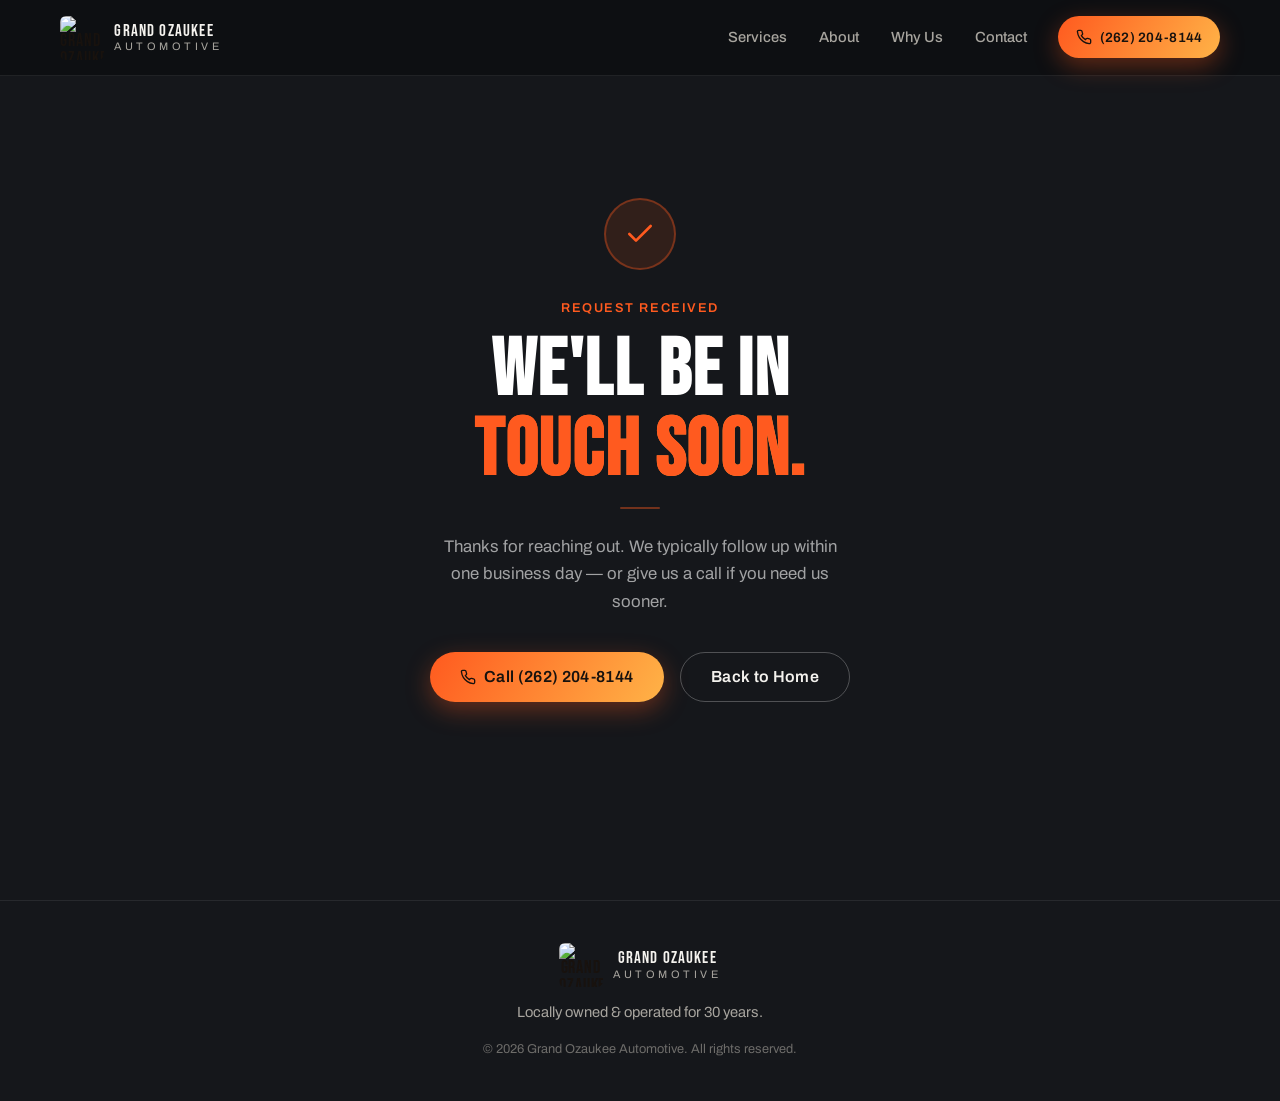
==== thankyou.html @ 928fca4f "Update thankyou.html" ====
<!DOCTYPE html>
<html lang="en">
<head>
  <meta charset="UTF-8">
  <meta name="viewport" content="width=device-width, initial-scale=1.0, viewport-fit=cover">
  <title>Request Received — Grand Ozaukee Automotive</title>
  <meta name="description" content="Thanks for reaching out to Grand Ozaukee Automotive. We'll be in touch shortly.">
  <link rel="preconnect" href="https://fonts.googleapis.com">
  <link rel="preconnect" href="https://fonts.gstatic.com" crossorigin>
  <link href="https://fonts.googleapis.com/css2?family=Archivo:ital,wght@0,400;0,500;0,600;0,800;1,400&family=Bebas+Neue&display=swap" rel="stylesheet">
  <link rel="stylesheet" href="styles.css">
  <link rel="icon" href="data:image/svg+xml,<svg xmlns='http://www.w3.org/2000/svg' viewBox='0 0 100 100'><text y='80' font-size='80'>🔧</text></svg>">
  <style>
    .thankyou {
      min-height: 100vh;
      display: flex;
      flex-direction: column;
      align-items: center;
      justify-content: center;
      padding: 2rem;
      text-align: center;
      background: var(--color-bg, #15171b);
    }
    .thankyou__icon {
      width: 72px;
      height: 72px;
      border-radius: 50%;
      background: rgba(255, 90, 31, 0.12);
      border: 2px solid rgba(255, 90, 31, 0.35);
      display: flex;
      align-items: center;
      justify-content: center;
      margin: 0 auto 1.75rem;
    }
    .thankyou__icon svg {
      color: #ff5a1f;
    }
    .thankyou__eyebrow {
      font-family: 'Archivo', sans-serif;
      font-size: 0.8rem;
      font-weight: 600;
      letter-spacing: 0.12em;
      text-transform: uppercase;
      color: #ff5a1f;
      margin-bottom: 0.75rem;
    }
    .thankyou__title {
      font-family: 'Bebas Neue', sans-serif;
      font-size: clamp(2.8rem, 8vw, 5rem);
      line-height: 1.0;
      color: #fff;
      margin-bottom: 1rem;
      letter-spacing: 0.02em;
    }
    .thankyou__title .accent {
      color: #ff5a1f;
    }
    .thankyou__lede {
      font-family: 'Archivo', sans-serif;
      font-size: 1.05rem;
      color: rgba(255,255,255,0.6);
      max-width: 420px;
      margin: 0 auto 2.25rem;
      line-height: 1.65;
    }
    .thankyou__actions {
      display: flex;
      gap: 1rem;
      flex-wrap: wrap;
      justify-content: center;
    }
    .thankyou__divider {
      width: 40px;
      height: 2px;
      background: rgba(255,90,31,0.4);
      margin: 0 auto 1.5rem;
      border-radius: 2px;
    }
  </style>
</head>
<body>

  <!-- ===== Header ===== -->
  <header class="header is-scrolled" id="header">
    <div class="header__inner">
      <a href="index.html" class="brand" aria-label="Grand Ozaukee Automotive — home">
      <img src="logo.png" alt="Grand Ozaukee Automotive" class="brand__badge" style="width:44px;height:44px;object-fit:contain;border-radius:6px;background:none;">
        <span class="brand__text">
          <span class="brand__name">Grand Ozaukee</span>
          <span class="brand__sub">Automotive</span>
        </span>
      </a>
      <nav class="nav" id="nav" aria-label="Primary">
        <ul class="nav__list">
          <li><a class="nav__link" href="index.html#services">Services</a></li>
          <li><a class="nav__link" href="index.html#about">About</a></li>
          <li><a class="nav__link" href="index.html#why">Why Us</a></li>
          <li><a class="nav__link" href="index.html#contact">Contact</a></li>
        </ul>
        <a class="btn btn--solid nav__cta" href="tel:+12622048144">
          <svg viewBox="0 0 24 24" width="16" height="16" fill="none" stroke="currentColor" stroke-width="2" aria-hidden="true"><path d="M22 16.92v3a2 2 0 0 1-2.18 2 19.79 19.79 0 0 1-8.63-3.07 19.5 19.5 0 0 1-6-6 19.79 19.79 0 0 1-3.07-8.67A2 2 0 0 1 4.11 2h3a2 2 0 0 1 2 1.72c.13.96.36 1.9.7 2.81a2 2 0 0 1-.45 2.11L8.09 9.91a16 16 0 0 0 6 6l1.27-1.27a2 2 0 0 1 2.11-.45c.91.34 1.85.57 2.81.7A2 2 0 0 1 22 16.92z"/></svg>
          (262) 204-8144
        </a>
      </nav>
    </div>
  </header>

  <!-- ===== Thank You ===== -->
  <main class="thankyou">
    <div class="thankyou__icon" aria-hidden="true">
      <svg viewBox="0 0 24 24" width="32" height="32" fill="none" stroke="currentColor" stroke-width="2" stroke-linecap="round" stroke-linejoin="round">
        <polyline points="20 6 9 17 4 12"/>
      </svg>
    </div>
    <p class="thankyou__eyebrow">Request received</p>
    <h1 class="thankyou__title">We'll be in<br><span class="accent">touch soon.</span></h1>
    <div class="thankyou__divider" aria-hidden="true"></div>
    <p class="thankyou__lede">Thanks for reaching out. We typically follow up within one business day — or give us a call if you need us sooner.</p>
    <div class="thankyou__actions">
      <a class="btn btn--solid btn--lg" href="tel:+12622048144">
        <svg viewBox="0 0 24 24" width="16" height="16" fill="none" stroke="currentColor" stroke-width="2" aria-hidden="true"><path d="M22 16.92v3a2 2 0 0 1-2.18 2 19.79 19.79 0 0 1-8.63-3.07 19.5 19.5 0 0 1-6-6 19.79 19.79 0 0 1-3.07-8.67A2 2 0 0 1 4.11 2h3a2 2 0 0 1 2 1.72c.13.96.36 1.9.7 2.81a2 2 0 0 1-.45 2.11L8.09 9.91a16 16 0 0 0 6 6l1.27-1.27a2 2 0 0 1 2.11-.45c.91.34 1.85.57 2.81.7A2 2 0 0 1 22 16.92z"/></svg>
        Call (262) 204-8144
      </a>
      <a class="btn btn--ghost btn--lg" href="index.html">Back to Home</a>
    </div>
  </main>

  <!-- ===== Footer ===== -->
  <footer class="footer">
    <div class="footer__inner">
      <a href="index.html" class="brand brand--footer" aria-label="Back to home">
       <img src="logo.png" alt="Grand Ozaukee Automotive" class="brand__badge" style="width:44px;height:44px;object-fit:contain;border-radius:6px;background:none;">
        <span class="brand__text">
          <span class="brand__name">Grand Ozaukee</span>
          <span class="brand__sub">Automotive</span>
        </span>
      </a>
      <p class="footer__tag">Locally owned &amp; operated for 30 years.</p>
      <p class="footer__legal">© <span id="year"></span> Grand Ozaukee Automotive. All rights reserved.</p>
    </div>
  </footer>

  <!-- Sticky mobile call bar -->
  <a class="call-bar" href="tel:+12622048144" id="callBar">
    <svg viewBox="0 0 24 24" width="18" height="18" fill="none" stroke="currentColor" stroke-width="2" aria-hidden="true"><path d="M22 16.92v3a2 2 0 0 1-2.18 2 19.79 19.79 0 0 1-8.63-3.07 19.5 19.5 0 0 1-6-6 19.79 19.79 0 0 1-3.07-8.67A2 2 0 0 1 4.11 2h3a2 2 0 0 1 2 1.72c.13.96.36 1.9.7 2.81a2 2 0 0 1-.45 2.11L8.09 9.91a16 16 0 0 0 6 6l1.27-1.27a2 2 0 0 1 2.11-.45c.91.34 1.85.57 2.81.7A2 2 0 0 1 22 16.92z"/></svg>
    Call Now — (262) 204-8144
  </a>

  <script>
    document.getElementById("year").textContent = new Date().getFullYear();
    // Keep header styled on this static page
    document.getElementById("header").classList.add("is-scrolled");
  </script>
</body>
</html>
---- styles.css ----
/* ============================================================
   Grand Ozaukee Automotive — mobile-first stylesheet
   ============================================================ */

:root {
  --bg: #0d0f12;
  --bg-2: #15171b;
  --bg-3: #1b1e23;
  --line: rgba(255, 255, 255, 0.08);
  --text: #f4f2ee;
  --muted: #a8a59f;
  --accent: #ff5a1f;
  --accent-2: #ffb347;
  --accent-grad: linear-gradient(120deg, #ff5a1f, #ffb347);
  --radius: 18px;
  --header-h: 68px;
  --font-display: "Bebas Neue", "Archivo", sans-serif;
  --font-body: "Archivo", system-ui, sans-serif;
}

* { margin: 0; padding: 0; box-sizing: border-box; }

html {
  scroll-behavior: smooth;
  scroll-padding-top: calc(var(--header-h) + 12px);
  -webkit-text-size-adjust: 100%;
}

body {
  font-family: var(--font-body);
  background: var(--bg);
  color: var(--text);
  line-height: 1.6;
  overflow-x: hidden;
  min-height: 100dvh;
}

img, svg { display: block; max-width: 100%; }

.accent {
  background: var(--accent-grad);
  -webkit-background-clip: text;
  background-clip: text;
  color: transparent;
}

/* ---------- Buttons ---------- */
.btn {
  display: inline-flex;
  align-items: center;
  justify-content: center;
  gap: 0.5rem;
  font: 600 0.95rem/1 var(--font-body);
  letter-spacing: 0.02em;
  text-decoration: none;
  border: 0;
  border-radius: 999px;
  padding: 0.85rem 1.5rem;
  min-height: 48px;
  cursor: pointer;
  transition: transform 0.25s ease, box-shadow 0.25s ease, background-color 0.25s ease;
  -webkit-tap-highlight-color: transparent;
}
.btn--solid {
  background: var(--accent-grad);
  color: #18120e;
  box-shadow: 0 8px 24px rgba(255, 90, 31, 0.35);
}
.btn--solid:hover { transform: translateY(-2px); box-shadow: 0 12px 32px rgba(255, 90, 31, 0.5); }
.btn--ghost {
  background: transparent;
  color: var(--text);
  border: 1px solid rgba(255, 255, 255, 0.25);
}
.btn--ghost:hover { border-color: var(--accent-2); color: var(--accent-2); }
.btn--lg { padding: 1rem 1.9rem; font-size: 1rem; }
.btn:focus-visible,
a:focus-visible,
button:focus-visible {
  outline: 2px solid var(--accent-2);
  outline-offset: 3px;
}

/* ---------- Loader ---------- */
.loader {
  position: fixed; inset: 0; z-index: 100;
  background: var(--bg);
  display: grid; place-items: center;
}
.loader__inner { display: grid; gap: 1.1rem; justify-items: center; }
.loader__badge {
  font: 400 2rem/1 var(--font-display);
  letter-spacing: 0.06em;
  color: #18120e;
  background: var(--accent-grad);
  width: 72px; height: 72px;
  display: grid; place-items: center;
  border-radius: 20px;
}
.loader__bar {
  width: 140px; height: 3px; border-radius: 3px;
  background: rgba(255, 255, 255, 0.12);
  overflow: hidden;
}
.loader__bar-fill {
  display: block; width: 100%; height: 100%;
  background: var(--accent-grad);
  transform: scaleX(0); transform-origin: left;
}

/* ---------- Header ---------- */
.header {
  position: fixed; top: 0; left: 0; right: 0; z-index: 50;
  height: var(--header-h);
  backdrop-filter: blur(14px);
  -webkit-backdrop-filter: blur(14px);
  background: rgba(13, 15, 18, 0.72);
  border-bottom: 1px solid transparent;
  transition: border-color 0.3s ease, background-color 0.3s ease;
}
.header.is-scrolled { border-bottom-color: var(--line); background: rgba(13, 15, 18, 0.88); }
.header__inner {
  max-width: 1200px; margin: 0 auto; height: 100%;
  padding: 0 1.25rem;
  display: flex; align-items: center; justify-content: space-between; gap: 1rem;
}

.brand { display: flex; align-items: center; gap: 0.65rem; text-decoration: none; color: var(--text); }
.brand__badge {
  font: 400 1.15rem/1 var(--font-display);
  letter-spacing: 0.05em;
  color: #18120e;
  background: var(--accent-grad);
  width: 42px; height: 42px;
  display: grid; place-items: center;
  border-radius: 12px;
  flex: none;
}
.brand__text { display: grid; line-height: 1.15; }
.brand__name { font: 400 1.05rem/1.1 var(--font-display); letter-spacing: 0.07em; text-transform: uppercase; }
.brand__sub { font-size: 0.68rem; letter-spacing: 0.32em; text-transform: uppercase; color: var(--muted); }

.nav { display: none; align-items: center; gap: 1.75rem; }
.nav__list { display: flex; gap: 1.6rem; list-style: none; }
.nav__link {
  display: inline-block;
  padding: 0.7rem 0.2rem;
  color: var(--muted); text-decoration: none; font-size: 0.92rem; font-weight: 500;
  transition: color 0.2s ease;
}
.nav__link:hover { color: var(--text); }
.nav__cta { padding: 0.6rem 1.1rem; min-height: 42px; font-size: 0.85rem; }

.nav-toggle {
  display: grid; gap: 5px;
  background: none; border: 0; cursor: pointer;
  padding: 15px 12px; margin-right: -12px;
  -webkit-tap-highlight-color: transparent;
}
.nav-toggle__line {
  width: 24px; height: 2px; border-radius: 2px;
  background: var(--text);
  transition: transform 0.3s ease, opacity 0.3s ease;
}
.nav-toggle[aria-expanded="true"] .nav-toggle__line:nth-child(1) { transform: translateY(7px) rotate(45deg); }
.nav-toggle[aria-expanded="true"] .nav-toggle__line:nth-child(2) { opacity: 0; }
.nav-toggle[aria-expanded="true"] .nav-toggle__line:nth-child(3) { transform: translateY(-7px) rotate(-45deg); }

/* ---------- Mobile menu ---------- */
.mobile-menu {
  position: fixed; inset: 0; z-index: 46;
  background: rgba(13, 15, 18, 0.97);
  backdrop-filter: blur(18px);
  -webkit-backdrop-filter: blur(18px);
  display: grid; place-items: center;
  opacity: 0; visibility: hidden;
  transition: opacity 0.35s ease, visibility 0.35s ease;
}
.mobile-menu.is-open { opacity: 1; visibility: visible; }
.mobile-menu nav { display: grid; gap: 2rem; justify-items: center; text-align: center; padding: 1rem; }
.mobile-menu__list { list-style: none; display: grid; gap: 1.4rem; }
.mobile-menu__link {
  font: 400 2.2rem/1 var(--font-display);
  letter-spacing: 0.06em; text-transform: uppercase;
  color: var(--text); text-decoration: none;
  transition: color 0.2s ease;
}
.mobile-menu__link:hover { color: var(--accent-2); }
.mobile-menu__hours { color: var(--muted); font-size: 0.85rem; letter-spacing: 0.08em; }

/* ---------- Hero ---------- */
.hero {
  position: relative;
  min-height: 100svh;
  display: flex; flex-direction: column; justify-content: center;
  padding: calc(var(--header-h) + 2.5rem) 1.25rem 4.5rem;
  overflow: hidden;
}
.hero__bg { position: absolute; inset: 0; pointer-events: none; }
.hero__glow {
  position: absolute;
  width: 130vw; height: 130vw; max-width: 900px; max-height: 900px;
  top: -30%; right: -40%;
  background: radial-gradient(circle, rgba(255, 90, 31, 0.16) 0%, transparent 62%);
}
.hero__grid {
  position: absolute; inset: 0;
  background-image:
    linear-gradient(rgba(255, 255, 255, 0.035) 1px, transparent 1px),
    linear-gradient(90deg, rgba(255, 255, 255, 0.035) 1px, transparent 1px);
  background-size: 56px 56px;
  mask-image: radial-gradient(ellipse 90% 70% at 50% 35%, black 35%, transparent 75%);
  -webkit-mask-image: radial-gradient(ellipse 90% 70% at 50% 35%, black 35%, transparent 75%);
}
.hero__inner {
  position: relative;
  max-width: 1200px; margin: 0 auto; width: 100%;
  display: grid; gap: 3rem;
}
.hero__eyebrow {
  display: inline-flex; align-items: center; gap: 0.6rem;
  font-size: 0.78rem; font-weight: 600;
  letter-spacing: 0.16em; text-transform: uppercase;
  color: var(--accent-2);
  margin-bottom: 1.4rem;
}
.hero__dot {
  width: 8px; height: 8px; border-radius: 50%;
  background: var(--accent);
  box-shadow: 0 0 0 4px rgba(255, 90, 31, 0.2);
  flex: none;
}
.hero__title {
  font: 400 clamp(3.2rem, 13vw, 6.5rem)/0.96 var(--font-display);
  letter-spacing: 0.015em;
  text-transform: uppercase;
}
.hero__line { display: block; overflow: hidden; padding-bottom: 0.06em; }
.hero__line-inner { display: inline-block; will-change: transform; }
.hero__lede {
  max-width: 46ch;
  margin-top: 1.4rem;
  color: var(--muted);
  font-size: clamp(1rem, 2.6vw, 1.12rem);
}
.hero__actions { display: flex; flex-wrap: wrap; gap: 0.9rem; margin-top: 2rem; }
.hero__proof {
  display: flex; flex-wrap: wrap; gap: 1.5rem 2.5rem;
  list-style: none; margin-top: 2.8rem;
}
.hero__proof li { display: grid; gap: 0.15rem; }
.hero__proof strong { font: 400 2rem/1 var(--font-display); letter-spacing: 0.04em; color: var(--accent-2); }
.hero__proof span { font-size: 0.78rem; letter-spacing: 0.1em; text-transform: uppercase; color: var(--muted); }

.hero__visual { display: grid; place-items: center; }
.gauge { width: min(78vw, 340px); height: auto; }
.gauge__value {
  font: 400 64px/1 var(--font-display);
  fill: var(--text);
  letter-spacing: 0.04em;
}
.gauge__label {
  font: 600 11.5px/1 var(--font-body);
  letter-spacing: 0.28em;
  fill: var(--muted);
}
.gauge__needle-group { transform-origin: 180px 180px; }

.hero__scroll-hint {
  position: absolute; left: 50%; bottom: 1.4rem;
  transform: translateX(-50%);
  width: 24px; height: 38px;
  border: 2px solid rgba(255, 255, 255, 0.22);
  border-radius: 14px;
}
.hero__scroll-hint span {
  position: absolute; left: 50%; top: 7px;
  width: 4px; height: 8px; border-radius: 3px;
  background: var(--accent-2);
  transform: translateX(-50%);
  animation: scrollHint 1.8s ease-in-out infinite;
}
@keyframes scrollHint {
  0%, 100% { transform: translate(-50%, 0); opacity: 1; }
  60% { transform: translate(-50%, 12px); opacity: 0.2; }
}

/* ---------- Marquee ---------- */
.marquee {
  border-top: 1px solid var(--line);
  border-bottom: 1px solid var(--line);
  background: var(--bg-2);
  overflow: hidden;
  padding: 0.95rem 0;
}
.marquee__track { display: flex; width: max-content; will-change: transform; }
.marquee__group { display: flex; align-items: center; flex: none; }
.marquee__group span {
  font: 400 1.15rem/1 var(--font-display);
  letter-spacing: 0.12em; text-transform: uppercase;
  color: var(--muted);
  padding: 0 1.1rem;
  white-space: nowrap;
}
.marquee__group i { color: var(--accent); font-style: normal; }

/* ---------- Sections ---------- */
.section { padding: 5rem 1.25rem; }
.section__inner { max-width: 1200px; margin: 0 auto; }
.section__head { max-width: 640px; margin-bottom: 3rem; }
.section__eyebrow {
  font-size: 0.78rem; font-weight: 600;
  letter-spacing: 0.18em; text-transform: uppercase;
  color: var(--accent);
  margin-bottom: 0.9rem;
}
.section__title {
  font: 400 clamp(2.4rem, 8.5vw, 4rem)/1 var(--font-display);
  letter-spacing: 0.02em; text-transform: uppercase;
}
.section__lede { color: var(--muted); margin-top: 1.1rem; max-width: 50ch; }

/* ---------- Services ---------- */
.services { background: var(--bg); }
.services__grid {
  display: grid;
  grid-template-columns: 1fr;
  gap: 1rem;
}
.card {
  background: var(--bg-2);
  border: 1px solid var(--line);
  border-radius: var(--radius);
  padding: 1.6rem 1.5rem;
  transition: transform 0.3s ease, border-color 0.3s ease, background-color 0.3s ease;
}
.card:hover {
  transform: translateY(-4px);
  border-color: rgba(255, 90, 31, 0.45);
  background: var(--bg-3);
}
.card__icon {
  width: 50px; height: 50px;
  display: grid; place-items: center;
  border-radius: 14px;
  background: rgba(255, 90, 31, 0.12);
  color: var(--accent-2);
  margin-bottom: 1.1rem;
}
.card__icon svg { width: 26px; height: 26px; }
.card h3 {
  font-size: 1.08rem; font-weight: 600;
  letter-spacing: 0.01em;
  margin-bottom: 0.4rem;
}
.card p { color: var(--muted); font-size: 0.93rem; }

/* ---------- About ---------- */
.about { background: var(--bg-2); border-top: 1px solid var(--line); border-bottom: 1px solid var(--line); }
.about__inner { display: grid; gap: 3rem; }
.about__frame {
  position: relative;
  border-radius: var(--radius);
  overflow: hidden;
  border: 1px solid var(--line);
}
.about__art { width: 100%; height: auto; }
.about__badge {
  position: absolute; top: 1rem; right: 1rem;
  background: var(--accent-grad);
  color: #18120e;
  border-radius: 14px;
  padding: 0.6rem 0.9rem;
  text-align: center;
  font: 400 1.1rem/1.1 var(--font-display);
  letter-spacing: 0.06em;
  box-shadow: 0 10px 26px rgba(255, 90, 31, 0.4);
}
.about__copy p { color: var(--muted); margin-top: 1.1rem; max-width: 54ch; }
.about__points { list-style: none; margin: 1.6rem 0 2rem; display: grid; gap: 0.8rem; }
.about__points li {
  position: relative;
  padding-left: 1.9rem;
  font-weight: 500;
}
.about__points li::before {
  content: "";
  position: absolute; left: 0; top: 0.32em;
  width: 18px; height: 18px;
  border-radius: 50%;
  background:
    url('data:image/svg+xml,<svg xmlns="http://www.w3.org/2000/svg" viewBox="0 0 24 24" fill="none" stroke="%2318120e" stroke-width="3.4" stroke-linecap="round" stroke-linejoin="round"><path d="M5 13l4 4 10-10"/></svg>') center / 11px no-repeat,
    linear-gradient(120deg, #ff5a1f, #ffb347);
}

/* ---------- Why ---------- */
.why__list { list-style: none; display: grid; gap: 0; max-width: 820px; }
.why__item {
  display: grid;
  grid-template-columns: auto 1fr;
  gap: 1.25rem;
  padding: 1.8rem 0;
  border-bottom: 1px solid var(--line);
}
.why__item:first-child { border-top: 1px solid var(--line); }
.why__num {
  font: 400 1.6rem/1 var(--font-display);
  letter-spacing: 0.05em;
  color: var(--accent);
  padding-top: 0.2rem;
}
.why__item h3 { font-size: 1.12rem; font-weight: 600; margin-bottom: 0.4rem; }
.why__item p { color: var(--muted); font-size: 0.95rem; max-width: 58ch; }

/* ---------- Contact ---------- */
.contact { padding-bottom: 6rem; }
.contact__card {
  background: linear-gradient(160deg, var(--bg-2), var(--bg-3));
  border: 1px solid var(--line);
  border-radius: calc(var(--radius) + 8px);
  padding: 2.2rem 1.5rem;
  position: relative;
  overflow: hidden;
}
.contact__card::before {
  content: "";
  position: absolute; top: -120px; right: -120px;
  width: 320px; height: 320px;
  background: radial-gradient(circle, rgba(255, 90, 31, 0.18), transparent 65%);
  pointer-events: none;
}
.contact__title {
  font: 400 clamp(2.4rem, 9vw, 3.6rem)/1 var(--font-display);
  letter-spacing: 0.02em; text-transform: uppercase;
}
.contact__lede { color: var(--muted); margin-top: 0.9rem; }
.contact__grid {
  display: grid; grid-template-columns: 1fr; gap: 0.9rem;
  margin: 2rem 0 2.4rem;
}
.contact__tile {
  display: grid; gap: 0.2rem;
  background: rgba(255, 255, 255, 0.04);
  border: 1px solid var(--line);
  border-radius: 14px;
  padding: 1rem 1.1rem;
  text-decoration: none; color: var(--text);
  transition: border-color 0.25s ease, background-color 0.25s ease;
  overflow-wrap: anywhere;
}
a.contact__tile:hover { border-color: rgba(255, 90, 31, 0.5); background: rgba(255, 90, 31, 0.07); }
.contact__tile-label {
  font-size: 0.72rem; font-weight: 600;
  letter-spacing: 0.16em; text-transform: uppercase;
  color: var(--accent-2);
}
.contact__tile-value { font-weight: 600; font-size: 0.98rem; }

.contact__form { display: grid; gap: 1rem; position: relative; }
.field-row { display: grid; gap: 1rem; }
.field { display: grid; gap: 0.45rem; }
.field span {
  font-size: 0.78rem; font-weight: 600;
  letter-spacing: 0.1em; text-transform: uppercase;
  color: var(--muted);
}
.field input, .field textarea {
  font: 500 1rem/1.4 var(--font-body);
  color: var(--text);
  background: rgba(255, 255, 255, 0.05);
  border: 1px solid var(--line);
  border-radius: 12px;
  padding: 0.85rem 1rem;
  min-height: 48px;
  width: 100%;
  transition: border-color 0.25s ease;
}
.field textarea { resize: vertical; }
.field input::placeholder, .field textarea::placeholder { color: rgba(168, 165, 159, 0.55); }
.field input:focus, .field textarea:focus {
  outline: none;
  border-color: var(--accent);
}
.contact__submit { width: 100%; margin-top: 0.4rem; }
.contact__form-note { color: var(--accent-2); font-size: 0.9rem; min-height: 1.4em; }

/* ---------- Footer ---------- */
.footer { border-top: 1px solid var(--line); background: var(--bg-2); }
.footer__inner {
  max-width: 1200px; margin: 0 auto;
  padding: 2.6rem 1.25rem calc(2.6rem + 64px); /* room for call bar on mobile */
  display: grid; gap: 0.9rem; justify-items: center; text-align: center;
}
.footer__tag { color: var(--muted); font-size: 0.92rem; }
.footer__legal { color: rgba(168, 165, 159, 0.6); font-size: 0.8rem; }

/* ---------- Sticky call bar (mobile) ---------- */
.call-bar {
  position: fixed; left: 0.9rem; right: 0.9rem; bottom: 0.9rem; z-index: 45;
  display: flex; align-items: center; justify-content: center; gap: 0.55rem;
  background: var(--accent-grad);
  color: #18120e;
  font-weight: 700; font-size: 0.95rem;
  text-decoration: none;
  border-radius: 999px;
  min-height: 52px;
  box-shadow: 0 10px 30px rgba(255, 90, 31, 0.45);
  padding-bottom: env(safe-area-inset-bottom, 0);
}

/* ---------- Reveal defaults (no-JS safe) ---------- */
[data-reveal] { opacity: 1; }
.js [data-reveal] { opacity: 0; transform: translateY(28px); }
.js .hero__line-inner { transform: translateY(110%); }
.js [data-hero-fade] { opacity: 0; transform: translateY(18px); }

/* ============================================================
   Tablet & up
   ============================================================ */
@media (min-width: 640px) {
  .field-row { grid-template-columns: 1fr 1fr; }
  .contact__grid { grid-template-columns: 1fr 1fr; }
  .services__grid { grid-template-columns: repeat(2, 1fr); gap: 1.15rem; }
  .contact__card { padding: 3rem 2.5rem; }
  .contact__submit { width: auto; justify-self: start; }
}

@media (min-width: 900px) {
  :root { --header-h: 76px; }
  .nav { display: flex; }
  .nav-toggle { display: none; }
  .call-bar { display: none; }
  .footer__inner { padding-bottom: 2.6rem; }

  .hero { padding-left: 2rem; padding-right: 2rem; }
  .hero__inner {
    grid-template-columns: 1.15fr 0.85fr;
    align-items: center;
    gap: 2rem;
  }
  .gauge { width: min(34vw, 400px); }

  .section { padding: 7rem 2rem; }
  .services__grid { grid-template-columns: repeat(3, 1fr); }
  .card--wide { grid-column: span 3; display: grid; grid-template-columns: auto 1fr; gap: 0.3rem 1.4rem; align-items: center; }
  .card--wide .card__icon { grid-row: 1 / 3; margin-bottom: 0; }
  .card--wide h3 { margin-bottom: 0; align-self: end; }
  .card--wide p { align-self: start; }
  .card--wide p { max-width: 64ch; }

  .about__inner { grid-template-columns: 0.9fr 1.1fr; align-items: center; gap: 4rem; }

  .why__item { grid-template-columns: 90px 1fr; padding: 2.2rem 0; }
  .why__num { font-size: 2rem; }
}

@media (min-width: 1200px) {
  .hero__title { font-size: 6.8rem; }
}

/* ============================================================
   Reduced motion
   ============================================================ */
@media (prefers-reduced-motion: reduce) {
  html { scroll-behavior: auto; }
  *, *::before, *::after {
    animation-duration: 0.01ms !important;
    animation-iteration-count: 1 !important;
    transition-duration: 0.01ms !important;
  }
  .js [data-reveal],
  .js [data-hero-fade],
  .js .hero__line-inner {
    opacity: 1 !important;
    transform: none !important;
  }
}
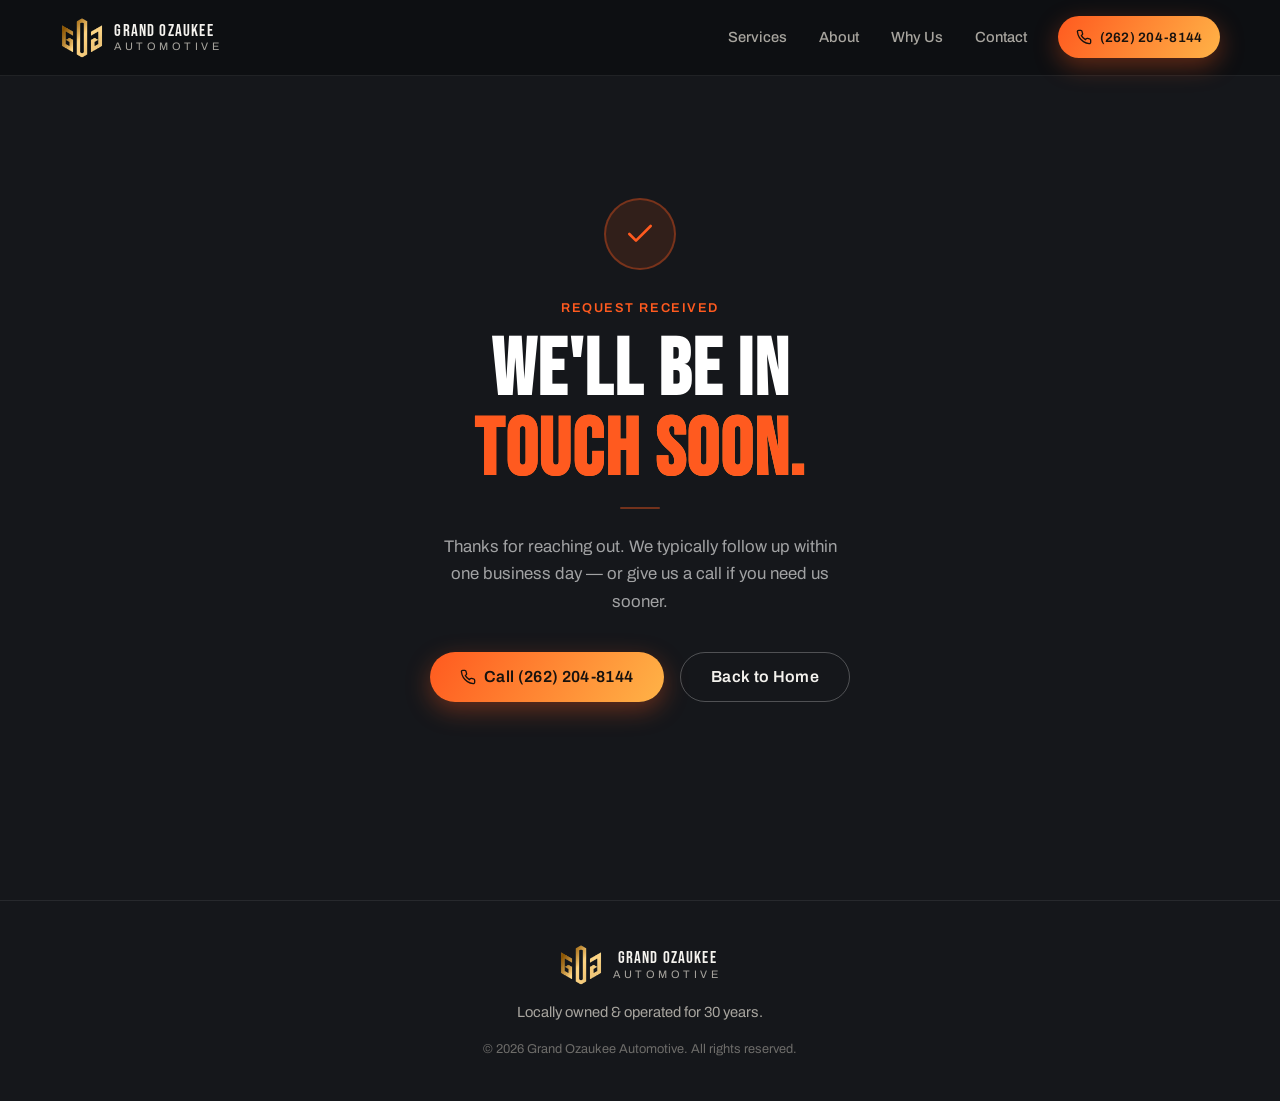
==== commit 164c3dd4: "Update thankyou.html" ====
--- a/thankyou.html
+++ b/thankyou.html
@@ -140,12 +140,6 @@
     </div>
   </footer>
 
-  <!-- Sticky mobile call bar -->
-  <a class="call-bar" href="tel:+12622048144" id="callBar">
-    <svg viewBox="0 0 24 24" width="18" height="18" fill="none" stroke="currentColor" stroke-width="2" aria-hidden="true"><path d="M22 16.92v3a2 2 0 0 1-2.18 2 19.79 19.79 0 0 1-8.63-3.07 19.5 19.5 0 0 1-6-6 19.79 19.79 0 0 1-3.07-8.67A2 2 0 0 1 4.11 2h3a2 2 0 0 1 2 1.72c.13.96.36 1.9.7 2.81a2 2 0 0 1-.45 2.11L8.09 9.91a16 16 0 0 0 6 6l1.27-1.27a2 2 0 0 1 2.11-.45c.91.34 1.85.57 2.81.7A2 2 0 0 1 22 16.92z"/></svg>
-    Call Now — (262) 204-8144
-  </a>
-
   <script>
     document.getElementById("year").textContent = new Date().getFullYear();
     // Keep header styled on this static page
